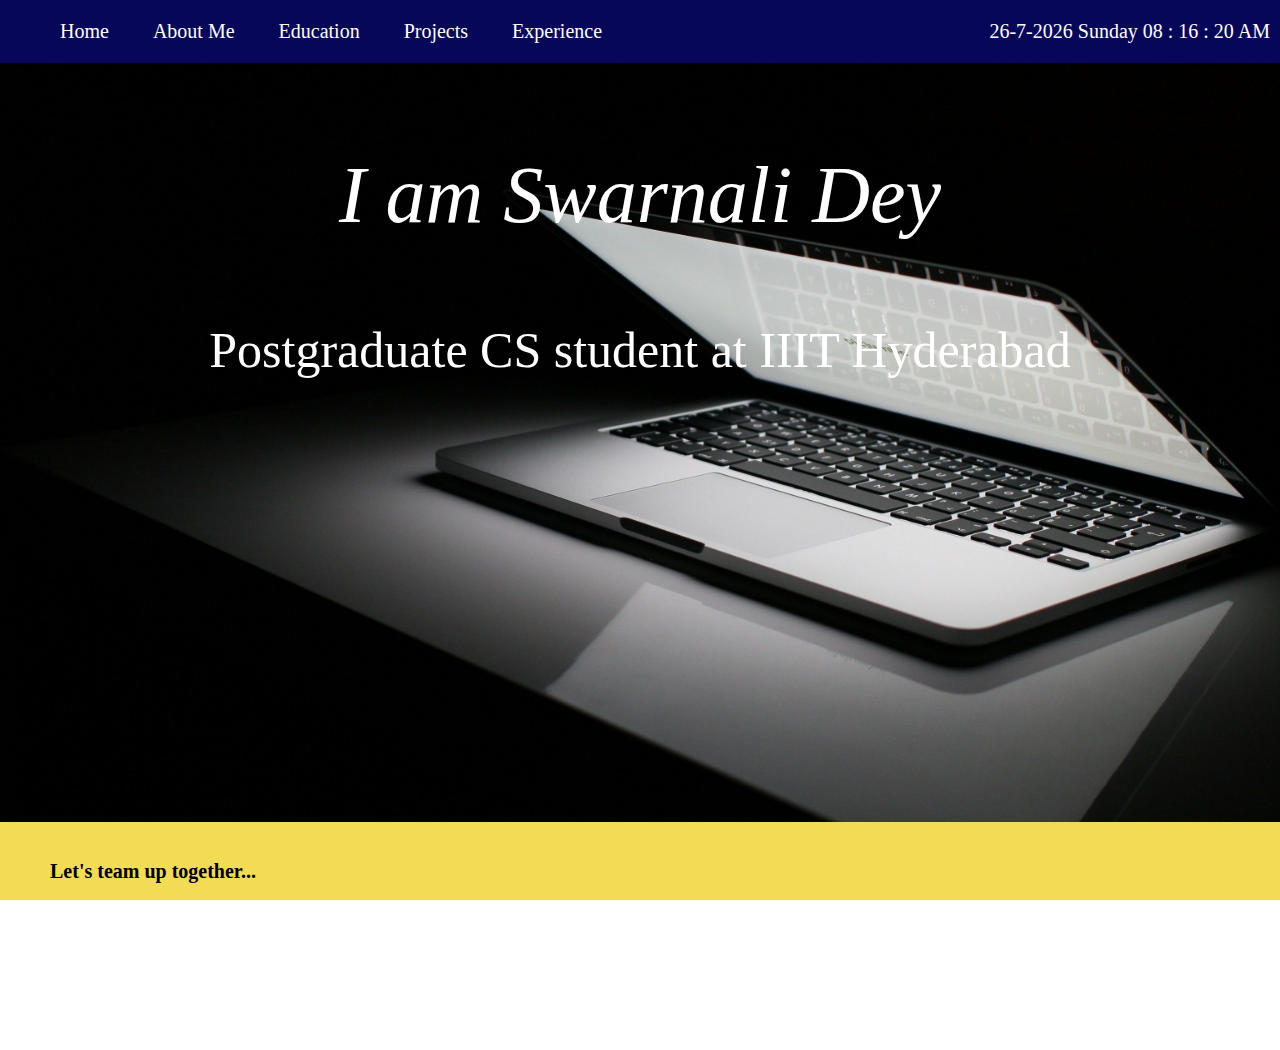
==== index.html @ ee091c95 "first commit" ====
<!DOCTYPE html>
<html>
  <head>
    <title>Personal Homepage</title>
    <link rel="stylesheet" href="style.css">
    <link rel="stylesheet" href="https://use.fontawesome.com/releases/v5.8.2/css/all.css" integrity="sha384-oS3vJWv+0UjzBfQzYUhtDYW+Pj2yciDJxpsK1OYPAYjqT085Qq/1cq5FLXAZQ7Ay" crossorigin="anonymous"/>
    <div class="navbar">
      <a class="navbar-contents" onclick="home()">Home</a>
      <a class="navbar-contents" onclick="about_me()">About Me</a>
      <a class="navbar-contents" onclick="education()">Education</a>
      <a class="navbar-contents" onclick="projects()">Projects</a>
      <a class="navbar-contents" onclick="experience()">Experience</a>
      <a id="time"></a>
  </div>
    <script src="script.js"></script>
    <script src="https://code.iconify.design/2/2.0.3/iconify.min.js"></script>
  </head>
  <body>
    <div id="home">
      <center>
        <p class="name">I am Swarnali Dey</p>
        <p class="clg">Postgraduate CS student at IIIT Hyderabad</p>
      </center>
    </div>
    <div id="about_me">
      <center>
        <h1>About Me</h1>
      </center>
      <div class="float-child1">
        <img src="img/photo.JPEG" class="profile" width="200px" height="270px" alt="Profile Picture">
      </div>
      <div>
        <h2>Name: Swarnali Dey</h2>
        <h2>Email: swarnalidey1498@gmail.com | swarnali.dey@students.iiit.ac.in</h2>
        <h2>Phone Number: 9748490937</h2>
        <h3 class="para">Studying MTech(2021-2023) in Computer Science and Engineering from International Institute of Information Technology, Hyderabad. Completed BTech in Computer Science and Engineering from Heritage Institute Of Technology, Kolkata(2017-2021).</h3>
        <h3 class="para">Hardworking, sincere and diligent individual. Good expertise in Data Structure and Algorithms. Developed several projects in Web Development as well as Machine Learning.</h3>
        <h3 class="para">Moderate expertise in frontend(Angular, HTML, CSS) development and Machine Learning using Python. Succesfully completed two frontend development internships during BTech.</h4>
      </div>
    </div>
    <div id="education">
      <center>
        <h1>Education</h1>
      </center>
      <div class="float-child2">
        <img src="https://cdn.siasat.com/wp-content/uploads/2020/05/IIIT-Hyderabad.webp" class="profile" width="180px" height="120px" alt="IIIT Hyderabad">
        <img src="https://www.educationworld.in/wp-content/uploads/2020/07/Heritage-Institute-of-Technology.jpg" class="profile" width="180px" height="120px" alt="Heritage">
        <img src="https://www.joonsquare.com/usermanage/image/business/m-p-birla-foundation-higher-secondary-school-kolkata-12270/m-p-birla-foundation-higher-secondary-school-kolkata-mp-birla-foundation-higher-school-1.jpg" class="profile" width="180px" height="120px" alt="M.P. Birla">
      </div>
      <div>
        <h2>Postgraduation</h2>
        <h3>International Institute of Information Technology, Hyderabad   <a href="https://www.iiit.ac.in/">Visit website</a></h3>
        <h3 class="para">MTech in Computer Science and Engineering (2021-2023)</h3>
        <br>
        <h2>Graduation</h2>
        <h3>Heritage Institute of Technology, Kolkata   <a href="https://www.heritageit.edu/">Visit website</a></h3>
        <h3 class="para">BTech in Computer Science and Engineering (2017-2021) | GPA 9.84/10</h3>
        <br>
        <h2>School</h2>
        <h3>M.P. Birla Foundation Higher Secondary School   <a href="https://www.mpbfhsschool.com/">Visit website</a></h3>
        <h3 class="para">12th standard(2017) | 97.75%</h3>
        <h3 class="para">10th standard(2015) | 97.2%</h3>
      </div>
    </div>
    <div id="projects">
      <center>
      <h1>Projects</h1>
      <table>
        <tr>
          <th>Topic</th>
          <th>Project Name</th>
          <th>Duration of Project</th>
          <th>Project Description</th>
        </tr>
        <tr>
          <td rowspan="3">Machine Learning</td>
          <td>Landslide Prediction</td>
          <td>6 months (June,2020 - Nov,2020)</td>
          <td>It is used to predict the possibility of landslide of a particular region based on various factors like slope, lithology and structural features.</td>
        </tr>
        <tr>
          <td>Email spam classifier</td>
          <td>2 months (Jan,2020 - Feb,2020)</td>
          <td>It is used to classify emails as spam or not.</td>
        </tr>
        <tr>
          <td>Movie recommendation system</td>
          <td>2 months (Sept,2019 - Oct,2019)</td>
          <td>It is used to recommend movies based on user ratings.</td>
        </tr>
        <tr>
          <td rowspan="2">Web Development</td>
          <td>Clock</td>
          <td>3 months (April,2019 - June,2019)</td>
          <td>A web application with functions like stopwatch, alarm and timer using HTML, CSS and JavaScript.</td>
        </tr>
        <tr>
          <td>Lifestyle Store</td>
          <td>3 months (Jan,2019 - March,2019)</td>
          <td>An e-commerce website using HTML, CSS, Bootstrap, MySQL and PHP (full stack).</td>
        </tr>
        <tr>
          <td>Python</td>
          <td>Train App</td>
          <td>1 month (Sept,2018 - Oct,2018)</td>
          <td>A Python application used to fetch train schedules using API.</td>
        </tr>
      </table>
    </center>
    </div>
    <div id="experience">
      <center>
        <h1>Experience</h1>
      </center>
      <ul>
        <li>
          <h2>Company: <i>Hyland Software</i></h1>
          <h3>Title: <i>R&D Intern</i></h3>
          <h3>Duration: <i>2 months(May,2020 - July,2020)</i></h3>
          <h3>Description: <i>Contributed to a live project by adding a new feature to a customized data grid using Angular 9.</i></h2>
          </li>
        <li>
          <h2>Company: <i>Trelos</i></h1>
          <h3>Title: <i>Web development Intern</i></h3>
          <h3>Duration: <i>1 month(Jan,2020 - Feb,2020)</i></h3>
          <h3>Description: <i>Worked in frontend development of e-commerce websites.</i></h2>
          </li>
      </ul>
      <a href="https://drive.google.com/file/d/1J_waCXzqclV1Fv7RBuTNYSRXB06brR0L/view?usp=sharing">Click here for resume</a>
    </div>
    <div class="footer">
      <a>Let's team up together...</a>
      <a href="https://www.linkedin.com/in/swarnali-dey-4625a3197/"><i class="fab fa-linkedin"></i></a> 
      <a href="https://github.com/swarnali1498"><i class="fab fa-github"></i></a>
      <a href="mailto:swarnalidey1498@gmail.com"><i class="fa fa-envelope-open"></i></a>
      <a href="tel:+91-9748490937"><i class="fa fa-mobile-alt"></i></a>      
    </div>
  </body>
</html>
---- style.css ----
html,body {
    height: 100%;
    margin: 0;
    background: url("img/bg.jpg") no-repeat center fixed;
    background-size: cover;
}
.navbar{
    top:0;
    width: 100%;
    position: fixed;
    overflow: hidden;
    background-color: rgb(7, 7, 90);
    padding: 20px 40px 20px 40px;
}
.navbar-contents{
    padding: 15px 20px;
    color:white;
    font-size: 20px;
}
#home{
    height: 60%;
    display: block;
    color: white;   
    margin-top: 150px;
    font-family: 'Times New Roman', Times, serif;
}
.name{
    font-size: 80px;
    font-style: italic;
}
.clg{
    font-size: 50px;
}
#about_me{
    height: 70%;
    background-color: honeydew;
    display: none;
    margin: 35px 50px 30px 50px;
    padding: 25px 30px 25px 50px;
}
.float-child1{
    width: 25%;
    float: left;
    padding-right: 50px;
}
.float-child2{
    width: 25%;
    float: left;
    padding-right: 30px;
}
.profile{
    margin-left: 50px;
    margin-bottom: 50px;
}
.para{
    font-style: italic;
}
#education{
    height: 100%;
    background-color: honeydew;
    display: none;
    margin: 35px 50px 30px 50px;
    padding: 30px 30px 25px 50px;
}
table, th, td{
    border: 1px solid black;
}
th{
    font-size: large;
}
#projects{
    height: 70%;
    background-color: honeydew;
    display: none;
    margin: 35px 50px 30px 50px;
    padding: 30px 30px 25px 50px;
}
#experience{
    height: 70%;
    background-color: honeydew;
    display: none;
    margin: 35px 50px 30px 50px;
    padding: 30px 30px 25px 50px;
}
.fab{
    font-size: 50px;
    margin: 0px 80px 0px 80px;
}
.fa{
    font-size: 50px;
    margin: 0px 80px 0px 80px;
}
.fa-linkedin{
    background: #007bb5;
    color: white;
}
.fa-github{
    background: white;
    color: black;
}
.fa-envelope-open{
    background: white;
    color: #007bb5;
}
.fa-mobile-alt{
    background: white;
    color:black
}
.footer{
    bottom: 0;
    width: 100%;
    position: fixed;
    overflow: hidden;
    font-size: 20px;
    font-weight: bold;
    padding: 10px 30px 10px 50px;
    background: #f2db55;
}
#time
{
    color: white;
    float: right;
    font-size: 20px;
    padding-right: 50px;
}
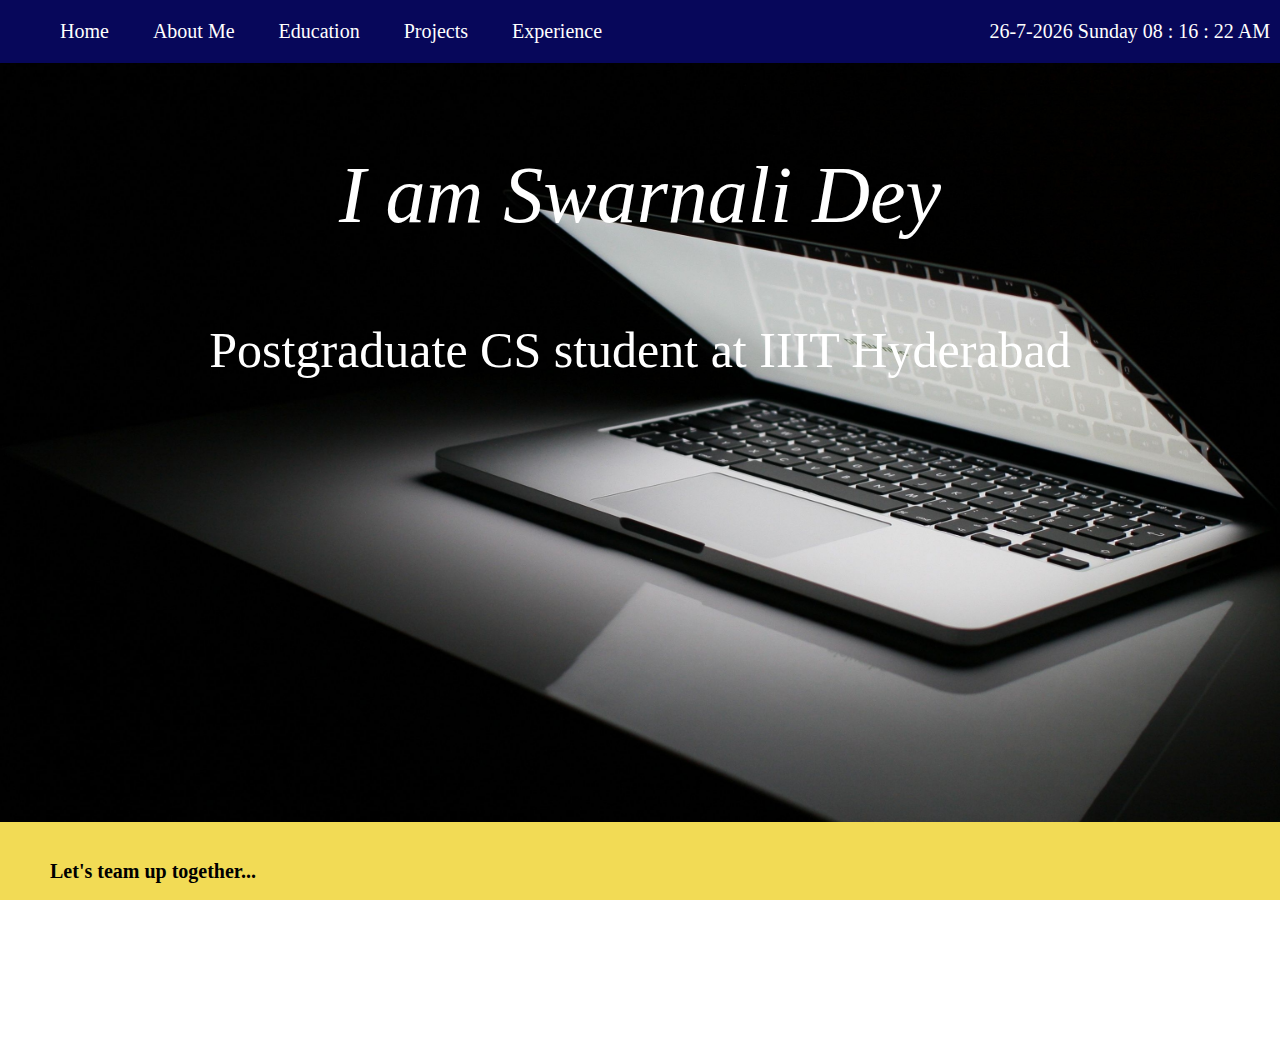
==== commit c0ca6864: "second commit" ====
--- a/index.html
+++ b/index.html
@@ -1,139 +1,139 @@
-<!DOCTYPE html>
-<html>
-  <head>
-    <title>Personal Homepage</title>
-    <link rel="stylesheet" href="style.css">
-    <link rel="stylesheet" href="https://use.fontawesome.com/releases/v5.8.2/css/all.css" integrity="sha384-oS3vJWv+0UjzBfQzYUhtDYW+Pj2yciDJxpsK1OYPAYjqT085Qq/1cq5FLXAZQ7Ay" crossorigin="anonymous"/>
-    <div class="navbar">
-      <a class="navbar-contents" onclick="home()">Home</a>
-      <a class="navbar-contents" onclick="about_me()">About Me</a>
-      <a class="navbar-contents" onclick="education()">Education</a>
-      <a class="navbar-contents" onclick="projects()">Projects</a>
-      <a class="navbar-contents" onclick="experience()">Experience</a>
-      <a id="time"></a>
-  </div>
-    <script src="script.js"></script>
-    <script src="https://code.iconify.design/2/2.0.3/iconify.min.js"></script>
-  </head>
-  <body>
-    <div id="home">
-      <center>
-        <p class="name">I am Swarnali Dey</p>
-        <p class="clg">Postgraduate CS student at IIIT Hyderabad</p>
-      </center>
-    </div>
-    <div id="about_me">
-      <center>
-        <h1>About Me</h1>
-      </center>
-      <div class="float-child1">
-        <img src="img/photo.JPEG" class="profile" width="200px" height="270px" alt="Profile Picture">
-      </div>
-      <div>
-        <h2>Name: Swarnali Dey</h2>
-        <h2>Email: swarnalidey1498@gmail.com | swarnali.dey@students.iiit.ac.in</h2>
-        <h2>Phone Number: 9748490937</h2>
-        <h3 class="para">Studying MTech(2021-2023) in Computer Science and Engineering from International Institute of Information Technology, Hyderabad. Completed BTech in Computer Science and Engineering from Heritage Institute Of Technology, Kolkata(2017-2021).</h3>
-        <h3 class="para">Hardworking, sincere and diligent individual. Good expertise in Data Structure and Algorithms. Developed several projects in Web Development as well as Machine Learning.</h3>
-        <h3 class="para">Moderate expertise in frontend(Angular, HTML, CSS) development and Machine Learning using Python. Succesfully completed two frontend development internships during BTech.</h4>
-      </div>
-    </div>
-    <div id="education">
-      <center>
-        <h1>Education</h1>
-      </center>
-      <div class="float-child2">
-        <img src="https://cdn.siasat.com/wp-content/uploads/2020/05/IIIT-Hyderabad.webp" class="profile" width="180px" height="120px" alt="IIIT Hyderabad">
-        <img src="https://www.educationworld.in/wp-content/uploads/2020/07/Heritage-Institute-of-Technology.jpg" class="profile" width="180px" height="120px" alt="Heritage">
-        <img src="https://www.joonsquare.com/usermanage/image/business/m-p-birla-foundation-higher-secondary-school-kolkata-12270/m-p-birla-foundation-higher-secondary-school-kolkata-mp-birla-foundation-higher-school-1.jpg" class="profile" width="180px" height="120px" alt="M.P. Birla">
-      </div>
-      <div>
-        <h2>Postgraduation</h2>
-        <h3>International Institute of Information Technology, Hyderabad   <a href="https://www.iiit.ac.in/">Visit website</a></h3>
-        <h3 class="para">MTech in Computer Science and Engineering (2021-2023)</h3>
-        <br>
-        <h2>Graduation</h2>
-        <h3>Heritage Institute of Technology, Kolkata   <a href="https://www.heritageit.edu/">Visit website</a></h3>
-        <h3 class="para">BTech in Computer Science and Engineering (2017-2021) | GPA 9.84/10</h3>
-        <br>
-        <h2>School</h2>
-        <h3>M.P. Birla Foundation Higher Secondary School   <a href="https://www.mpbfhsschool.com/">Visit website</a></h3>
-        <h3 class="para">12th standard(2017) | 97.75%</h3>
-        <h3 class="para">10th standard(2015) | 97.2%</h3>
-      </div>
-    </div>
-    <div id="projects">
-      <center>
-      <h1>Projects</h1>
-      <table>
-        <tr>
-          <th>Topic</th>
-          <th>Project Name</th>
-          <th>Duration of Project</th>
-          <th>Project Description</th>
-        </tr>
-        <tr>
-          <td rowspan="3">Machine Learning</td>
-          <td>Landslide Prediction</td>
-          <td>6 months (June,2020 - Nov,2020)</td>
-          <td>It is used to predict the possibility of landslide of a particular region based on various factors like slope, lithology and structural features.</td>
-        </tr>
-        <tr>
-          <td>Email spam classifier</td>
-          <td>2 months (Jan,2020 - Feb,2020)</td>
-          <td>It is used to classify emails as spam or not.</td>
-        </tr>
-        <tr>
-          <td>Movie recommendation system</td>
-          <td>2 months (Sept,2019 - Oct,2019)</td>
-          <td>It is used to recommend movies based on user ratings.</td>
-        </tr>
-        <tr>
-          <td rowspan="2">Web Development</td>
-          <td>Clock</td>
-          <td>3 months (April,2019 - June,2019)</td>
-          <td>A web application with functions like stopwatch, alarm and timer using HTML, CSS and JavaScript.</td>
-        </tr>
-        <tr>
-          <td>Lifestyle Store</td>
-          <td>3 months (Jan,2019 - March,2019)</td>
-          <td>An e-commerce website using HTML, CSS, Bootstrap, MySQL and PHP (full stack).</td>
-        </tr>
-        <tr>
-          <td>Python</td>
-          <td>Train App</td>
-          <td>1 month (Sept,2018 - Oct,2018)</td>
-          <td>A Python application used to fetch train schedules using API.</td>
-        </tr>
-      </table>
-    </center>
-    </div>
-    <div id="experience">
-      <center>
-        <h1>Experience</h1>
-      </center>
-      <ul>
-        <li>
-          <h2>Company: <i>Hyland Software</i></h1>
-          <h3>Title: <i>R&D Intern</i></h3>
-          <h3>Duration: <i>2 months(May,2020 - July,2020)</i></h3>
-          <h3>Description: <i>Contributed to a live project by adding a new feature to a customized data grid using Angular 9.</i></h2>
-          </li>
-        <li>
-          <h2>Company: <i>Trelos</i></h1>
-          <h3>Title: <i>Web development Intern</i></h3>
-          <h3>Duration: <i>1 month(Jan,2020 - Feb,2020)</i></h3>
-          <h3>Description: <i>Worked in frontend development of e-commerce websites.</i></h2>
-          </li>
-      </ul>
-      <a href="https://drive.google.com/file/d/1J_waCXzqclV1Fv7RBuTNYSRXB06brR0L/view?usp=sharing">Click here for resume</a>
-    </div>
-    <div class="footer">
-      <a>Let's team up together...</a>
-      <a href="https://www.linkedin.com/in/swarnali-dey-4625a3197/"><i class="fab fa-linkedin"></i></a> 
-      <a href="https://github.com/swarnali1498"><i class="fab fa-github"></i></a>
-      <a href="mailto:swarnalidey1498@gmail.com"><i class="fa fa-envelope-open"></i></a>
-      <a href="tel:+91-9748490937"><i class="fa fa-mobile-alt"></i></a>      
-    </div>
-  </body>
+<!DOCTYPE html>
+<html>
+  <head>
+    <title>Personal Homepage</title>
+    <link rel="stylesheet" href="style.css">
+    <link rel="stylesheet" href="https://use.fontawesome.com/releases/v5.8.2/css/all.css" integrity="sha384-oS3vJWv+0UjzBfQzYUhtDYW+Pj2yciDJxpsK1OYPAYjqT085Qq/1cq5FLXAZQ7Ay" crossorigin="anonymous"/>
+    <div class="navbar">
+      <a class="navbar-contents" onclick="home()">Home</a>
+      <a class="navbar-contents" onclick="about_me()">About Me</a>
+      <a class="navbar-contents" onclick="education()">Education</a>
+      <a class="navbar-contents" onclick="projects()">Projects</a>
+      <a class="navbar-contents" onclick="experience()">Experience</a>
+      <a id="time"></a>
+  </div>
+    <script src="script.js"></script>
+    <script src="https://code.iconify.design/2/2.0.3/iconify.min.js"></script>
+  </head>
+  <body>
+    <div id="home">
+      <center>
+        <p class="name">I am Swarnali Dey</p>
+        <p class="clg">Postgraduate CS student at IIIT Hyderabad</p>
+      </center>
+    </div>
+    <div id="about_me">
+      <center>
+        <h1>About Me</h1>
+      </center>
+      <div class="float-child1">
+        <img src="img/photo.jpeg" class="profile" width="200px" height="270px" alt="Profile Picture">
+      </div>
+      <div>
+        <h2>Name: Swarnali Dey</h2>
+        <h2>Email: swarnalidey1498@gmail.com | swarnali.dey@students.iiit.ac.in</h2>
+        <h2>Phone Number: 9748490937</h2>
+        <h3 class="para">Studying MTech(2021-2023) in Computer Science and Engineering from International Institute of Information Technology, Hyderabad. Completed BTech in Computer Science and Engineering from Heritage Institute Of Technology, Kolkata(2017-2021).</h3>
+        <h3 class="para">Hardworking, sincere and diligent individual. Good expertise in Data Structure and Algorithms. Developed several projects in Web Development as well as Machine Learning.</h3>
+        <h3 class="para">Moderate expertise in frontend(Angular, HTML, CSS) development and Machine Learning using Python. Succesfully completed two frontend development internships during BTech.</h4>
+      </div>
+    </div>
+    <div id="education">
+      <center>
+        <h1>Education</h1>
+      </center>
+      <div class="float-child2">
+        <img src="https://cdn.siasat.com/wp-content/uploads/2020/05/IIIT-Hyderabad.webp" class="profile" width="180px" height="120px" alt="IIIT Hyderabad">
+        <img src="https://www.educationworld.in/wp-content/uploads/2020/07/Heritage-Institute-of-Technology.jpg" class="profile" width="180px" height="120px" alt="Heritage">
+        <img src="https://www.joonsquare.com/usermanage/image/business/m-p-birla-foundation-higher-secondary-school-kolkata-12270/m-p-birla-foundation-higher-secondary-school-kolkata-mp-birla-foundation-higher-school-1.jpg" class="profile" width="180px" height="120px" alt="M.P. Birla">
+      </div>
+      <div>
+        <h2>Postgraduation</h2>
+        <h3>International Institute of Information Technology, Hyderabad   <a href="https://www.iiit.ac.in/">Visit website</a></h3>
+        <h3 class="para">MTech in Computer Science and Engineering (2021-2023)</h3>
+        <br>
+        <h2>Graduation</h2>
+        <h3>Heritage Institute of Technology, Kolkata   <a href="https://www.heritageit.edu/">Visit website</a></h3>
+        <h3 class="para">BTech in Computer Science and Engineering (2017-2021) | GPA 9.84/10</h3>
+        <br>
+        <h2>School</h2>
+        <h3>M.P. Birla Foundation Higher Secondary School   <a href="https://www.mpbfhsschool.com/">Visit website</a></h3>
+        <h3 class="para">12th standard(2017) | 97.75%</h3>
+        <h3 class="para">10th standard(2015) | 97.2%</h3>
+      </div>
+    </div>
+    <div id="projects">
+      <center>
+      <h1>Projects</h1>
+      <table>
+        <tr>
+          <th>Topic</th>
+          <th>Project Name</th>
+          <th>Duration of Project</th>
+          <th>Project Description</th>
+        </tr>
+        <tr>
+          <td rowspan="3">Machine Learning</td>
+          <td>Landslide Prediction</td>
+          <td>6 months (June,2020 - Nov,2020)</td>
+          <td>It is used to predict the possibility of landslide of a particular region based on various factors like slope, lithology and structural features.</td>
+        </tr>
+        <tr>
+          <td>Email spam classifier</td>
+          <td>2 months (Jan,2020 - Feb,2020)</td>
+          <td>It is used to classify emails as spam or not.</td>
+        </tr>
+        <tr>
+          <td>Movie recommendation system</td>
+          <td>2 months (Sept,2019 - Oct,2019)</td>
+          <td>It is used to recommend movies based on user ratings.</td>
+        </tr>
+        <tr>
+          <td rowspan="2">Web Development</td>
+          <td>Clock</td>
+          <td>3 months (April,2019 - June,2019)</td>
+          <td>A web application with functions like stopwatch, alarm and timer using HTML, CSS and JavaScript.</td>
+        </tr>
+        <tr>
+          <td>Lifestyle Store</td>
+          <td>3 months (Jan,2019 - March,2019)</td>
+          <td>An e-commerce website using HTML, CSS, Bootstrap, MySQL and PHP (full stack).</td>
+        </tr>
+        <tr>
+          <td>Python</td>
+          <td>Train App</td>
+          <td>1 month (Sept,2018 - Oct,2018)</td>
+          <td>A Python application used to fetch train schedules using API.</td>
+        </tr>
+      </table>
+    </center>
+    </div>
+    <div id="experience">
+      <center>
+        <h1>Experience</h1>
+      </center>
+      <ul>
+        <li>
+          <h2>Company: <i>Hyland Software</i></h1>
+          <h3>Title: <i>R&D Intern</i></h3>
+          <h3>Duration: <i>2 months(May,2020 - July,2020)</i></h3>
+          <h3>Description: <i>Contributed to a live project by adding a new feature to a customized data grid using Angular 9.</i></h2>
+          </li>
+        <li>
+          <h2>Company: <i>Trelos</i></h1>
+          <h3>Title: <i>Web development Intern</i></h3>
+          <h3>Duration: <i>1 month(Jan,2020 - Feb,2020)</i></h3>
+          <h3>Description: <i>Worked in frontend development of e-commerce websites.</i></h2>
+          </li>
+      </ul>
+      <a href="https://drive.google.com/file/d/1J_waCXzqclV1Fv7RBuTNYSRXB06brR0L/view?usp=sharing">Click here for resume</a>
+    </div>
+    <div class="footer">
+      <a>Let's team up together...</a>
+      <a href="https://www.linkedin.com/in/swarnali-dey-4625a3197/"><i class="fab fa-linkedin"></i></a> 
+      <a href="https://github.com/swarnali1498"><i class="fab fa-github"></i></a>
+      <a href="mailto:swarnalidey1498@gmail.com"><i class="fa fa-envelope-open"></i></a>
+      <a href="tel:+91-9748490937"><i class="fa fa-mobile-alt"></i></a>      
+    </div>
+  </body>
 </html>--- a/style.css
+++ b/style.css
@@ -1,125 +1,125 @@
-html,body {
-    height: 100%;
-    margin: 0;
-    background: url("img/bg.jpg") no-repeat center fixed;
-    background-size: cover;
-}
-.navbar{
-    top:0;
-    width: 100%;
-    position: fixed;
-    overflow: hidden;
-    background-color: rgb(7, 7, 90);
-    padding: 20px 40px 20px 40px;
-}
-.navbar-contents{
-    padding: 15px 20px;
-    color:white;
-    font-size: 20px;
-}
-#home{
-    height: 60%;
-    display: block;
-    color: white;   
-    margin-top: 150px;
-    font-family: 'Times New Roman', Times, serif;
-}
-.name{
-    font-size: 80px;
-    font-style: italic;
-}
-.clg{
-    font-size: 50px;
-}
-#about_me{
-    height: 70%;
-    background-color: honeydew;
-    display: none;
-    margin: 35px 50px 30px 50px;
-    padding: 25px 30px 25px 50px;
-}
-.float-child1{
-    width: 25%;
-    float: left;
-    padding-right: 50px;
-}
-.float-child2{
-    width: 25%;
-    float: left;
-    padding-right: 30px;
-}
-.profile{
-    margin-left: 50px;
-    margin-bottom: 50px;
-}
-.para{
-    font-style: italic;
-}
-#education{
-    height: 100%;
-    background-color: honeydew;
-    display: none;
-    margin: 35px 50px 30px 50px;
-    padding: 30px 30px 25px 50px;
-}
-table, th, td{
-    border: 1px solid black;
-}
-th{
-    font-size: large;
-}
-#projects{
-    height: 70%;
-    background-color: honeydew;
-    display: none;
-    margin: 35px 50px 30px 50px;
-    padding: 30px 30px 25px 50px;
-}
-#experience{
-    height: 70%;
-    background-color: honeydew;
-    display: none;
-    margin: 35px 50px 30px 50px;
-    padding: 30px 30px 25px 50px;
-}
-.fab{
-    font-size: 50px;
-    margin: 0px 80px 0px 80px;
-}
-.fa{
-    font-size: 50px;
-    margin: 0px 80px 0px 80px;
-}
-.fa-linkedin{
-    background: #007bb5;
-    color: white;
-}
-.fa-github{
-    background: white;
-    color: black;
-}
-.fa-envelope-open{
-    background: white;
-    color: #007bb5;
-}
-.fa-mobile-alt{
-    background: white;
-    color:black
-}
-.footer{
-    bottom: 0;
-    width: 100%;
-    position: fixed;
-    overflow: hidden;
-    font-size: 20px;
-    font-weight: bold;
-    padding: 10px 30px 10px 50px;
-    background: #f2db55;
-}
-#time
-{
-    color: white;
-    float: right;
-    font-size: 20px;
-    padding-right: 50px;
+html,body {
+    height: 100%;
+    margin: 0;
+    background: url("img/bg.jpg") no-repeat center fixed;
+    background-size: cover;
+}
+.navbar{
+    top:0;
+    width: 100%;
+    position: fixed;
+    overflow: hidden;
+    background-color: rgb(7, 7, 90);
+    padding: 20px 40px 20px 40px;
+}
+.navbar-contents{
+    padding: 15px 20px;
+    color:white;
+    font-size: 20px;
+}
+#home{
+    height: 60%;
+    display: block;
+    color: white;   
+    margin-top: 150px;
+    font-family: 'Times New Roman', Times, serif;
+}
+.name{
+    font-size: 80px;
+    font-style: italic;
+}
+.clg{
+    font-size: 50px;
+}
+#about_me{
+    height: 80%;
+    background-color: honeydew;
+    display: none;
+    margin: 35px 50px 30px 50px;
+    padding: 25px 30px 25px 50px;
+}
+.float-child1{
+    width: 25%;
+    float: left;
+    padding-right: 50px;
+}
+.float-child2{
+    width: 25%;
+    float: left;
+    padding-right: 30px;
+}
+.profile{
+    margin-left: 50px;
+    margin-bottom: 50px;
+}
+.para{
+    font-style: italic;
+}
+#education{
+    height: 100%;
+    background-color: honeydew;
+    display: none;
+    margin: 35px 50px 30px 50px;
+    padding: 30px 30px 25px 50px;
+}
+table, th, td{
+    border: 1px solid black;
+}
+th{
+    font-size: large;
+}
+#projects{
+    height: 70%;
+    background-color: honeydew;
+    display: none;
+    margin: 35px 50px 30px 50px;
+    padding: 30px 30px 25px 50px;
+}
+#experience{
+    height: 70%;
+    background-color: honeydew;
+    display: none;
+    margin: 35px 50px 30px 50px;
+    padding: 30px 30px 25px 50px;
+}
+.fab{
+    font-size: 50px;
+    margin: 0px 80px 0px 80px;
+}
+.fa{
+    font-size: 50px;
+    margin: 0px 80px 0px 80px;
+}
+.fa-linkedin{
+    background: #007bb5;
+    color: white;
+}
+.fa-github{
+    background: white;
+    color: black;
+}
+.fa-envelope-open{
+    background: white;
+    color: #007bb5;
+}
+.fa-mobile-alt{
+    background: white;
+    color:black
+}
+.footer{
+    bottom: 0;
+    width: 100%;
+    position: fixed;
+    overflow: hidden;
+    font-size: 20px;
+    font-weight: bold;
+    padding: 10px 30px 10px 50px;
+    background: #f2db55;
+}
+#time
+{
+    color: white;
+    float: right;
+    font-size: 20px;
+    padding-right: 50px;
 }